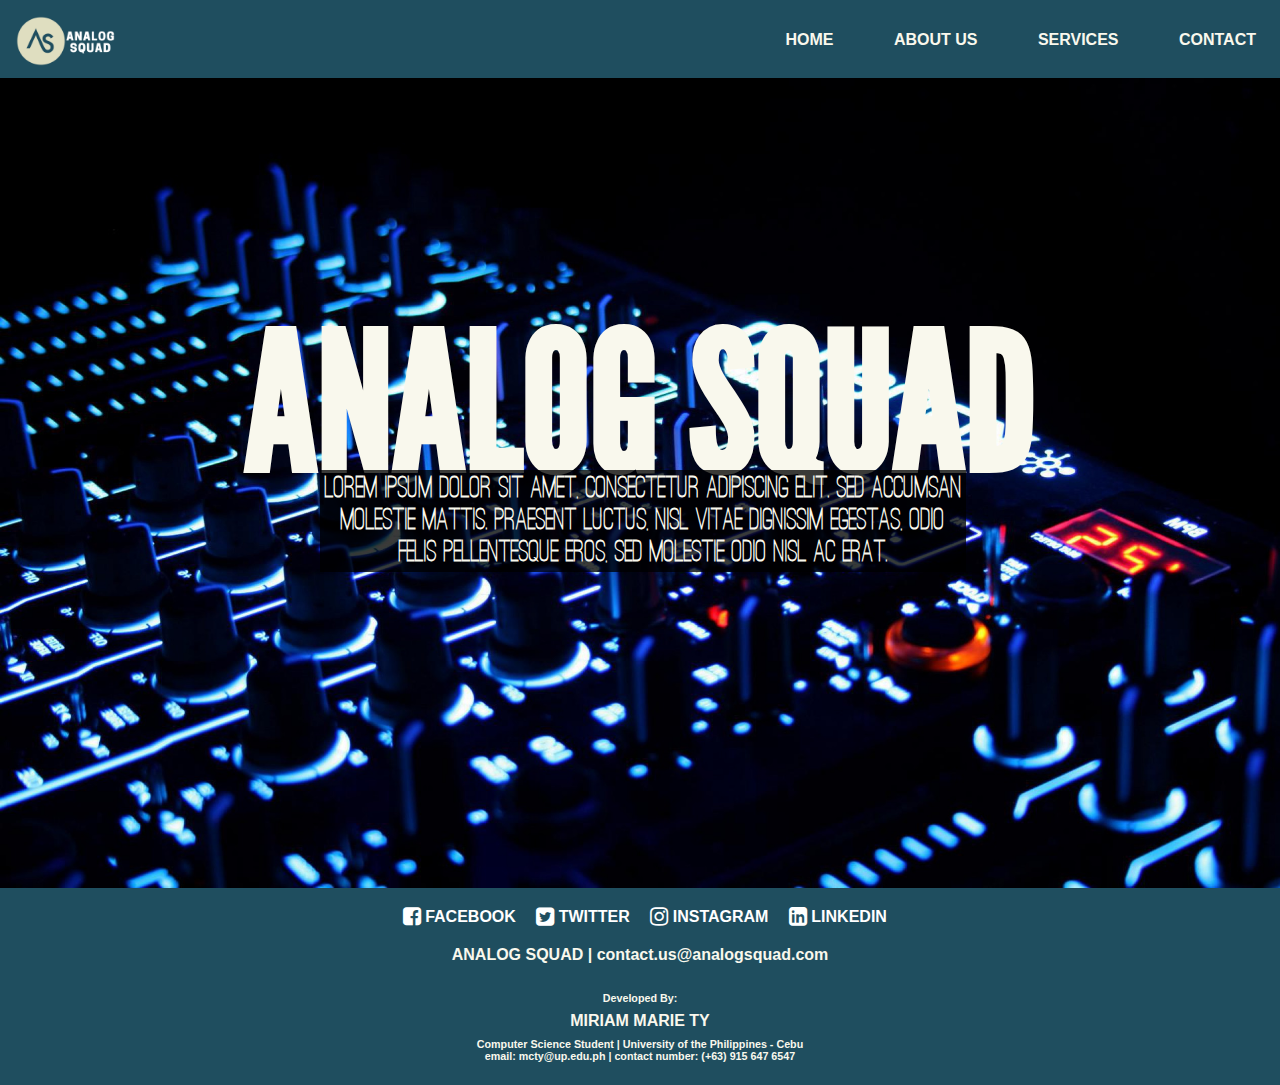
==== index.html @ 45467f46 "Add site title and dummy description" ====
<!DOCTYPE html>
<html lang="en">
<head>
    <meta charset="UTF-8">
    <title>Analog Squad</title>
    <link rel="stylesheet" href="index.css">
    <link href="https://maxcdn.bootstrapcdn.com/font-awesome/4.5.0/css/font-awesome.min.css" type="text/css" rel="stylesheet" media="screen,projection">
</head>
<body class=".Site">
<nav>
    <a href="#home"><img src="media/logo.png"></a>
    <ul>
        <li><a href="#home">HOME</a></li>
        <li><a href="#about-us">ABOUT US</a></li>
        <li><a href="#services">SERVICES</a></li>
        <li><a href="#contact">CONTACT</a></li>
    </ul>
</nav>
<main class=".Site-content">
    <div id="home">
        <h1 id="site-title">ANALOG SQUAD</h1>
        <h3 id="site-description">Lorem ipsum dolor sit amet, consectetur adipiscing elit. Sed accumsan molestie mattis.
            Praesent luctus, nisl vitae dignissim egestas, odio felis pellentesque eros, sed molestie odio nisl ac erat. </h3>t
    </div>
    <div id="about-us">

    </div>
    <div id="services">

    </div>
    <div id="contact"></div>

</main>
<footer>
    <ul id="social-media">
        <li><a href="fb.com"><i class="fa fa-facebook-square fa-lg" aria-hidden="true"></i>  FACEBOOK</a></li>
        <li><a href="fb.com"><i class="fa fa-twitter-square fa-lg" aria-hidden="true"></i>  TWITTER</a></li>
        <li><a href="fb.com"><i class="fa fa-instagram fa-lg" aria-hidden="true"></i>  INSTAGRAM</a></li>
        <li><a href="fb.com"><i class="fa fa-linkedin-square fa-lg" aria-hidden="true"></i>  LINKEDIN</a></li>
    </ul>
    <h4 id="contact-details">
        ANALOG SQUAD | contact.us@analogsquad.com
    </h4>
    <br>
    <div id="dev-info">
        <h6>Developed By:</h6>
        <h4>MIRIAM MARIE TY</h4>
        <h6>
            Computer Science Student | University of the Philippines - Cebu<br>
            email: mcty@up.edu.ph | contact number: (+63) 915 647 6547
        </h6>
    </div>
    <br>
</footer>
</body>
</html>
---- index.css ----
@font-face {
    font-family: 'TitleFont';
    src: url('./media/theleagueof-league-gothic-64c3ede/webfonts/leaguegothic-regular-webfont.ttf');
}

@font-face {
    font-family: 'DescFont';
    src: url('./media/ostrich-sans-master/webfonts/ostrich-sans-light.ttf');
}

body {
    overflow-x: hidden;
    margin: auto;
}

#contact-details {}

footer {
    color: #F9F8ED;
    text-align: center;
    font-family: arial;
    background-color: #1F4E5F;
    overflow: hidden;
    width: 100vw;
    margin: 0em;
}

footer > * {
    margin: 0.3em;
}

footer > div > * {
    margin: 0.5em;
}

footer > div > h4 {
    color:
}

footer ul {
    display: block;
    width: 100%;
    padding: 0;
}

footer ul li{
    display: inline-block;
    list-style-type: none;
}

footer > ul > li > a {
    font-weight: bold;
    color: white;
    display: block;
    line-height: 2em;
    padding: 0.5em 0.5em;
    text-decoration: none;
}

#home {
    margin-top: 78px;
    position: relative;
    width:100vw; /* or whatever width you want. */
    height: 90vh;
    background-image: url(media/home-bg.jpg);
    background-size: cover;
    background-repeat: no-repeat;
    display: inline-block;
}

nav {
    font-family: arial;
    background-color: #1F4E5F;
    overflow: hidden;
    position: fixed;
    width: 100%;
    z-index: 1;
}

nav > a > img {
    height: 50px;
    display: inline;
    line-height: 2em;
    margin-left: 1em;
    text-decoration: none;
    margin-top: 1em;
    margin-bottom: .5em;

}

nav ul {
    display: inline;
    float: right;
    margin-right: 1em;
    margin-bottom: 0em;
}

nav ul li{
    display: inline-block;
    list-style-type: none;
    margin-left: 2.5em;
}

nav > ul > li > a {
    font-weight: bold;
    color: #F9F8ED;
    display: block;
    line-height: 2em;
    padding: 0.5em 0.5em;
    text-decoration: none;
}

.Site {
  display: flex;
  min-height: 100vh;
  flex-direction: column;
}

.Site-content {
  flex: 1;
}

#site-title {
    font-family: 'TitleFont';
    font-size: 12em;
    color: #F9F8ED;
    text-align: center;
    position: absolute;
    top: 50%;
    left: 50%;
    width: 100%;
    margin-left: -50%;
    margin-top: -15%;
}

#site-description {
    background-color: rgba(0, 0, 0, 0.77);
    padding: 3px;
    font-family: 'DescFont';
    font-size: 2em;
    color: #F9F8ED;
    text-align: center;
    position: absolute;
    top: 50%;
    left: 50%;
    width: 50%;
    margin-left: -25%;
    margin-top: -1%;
}
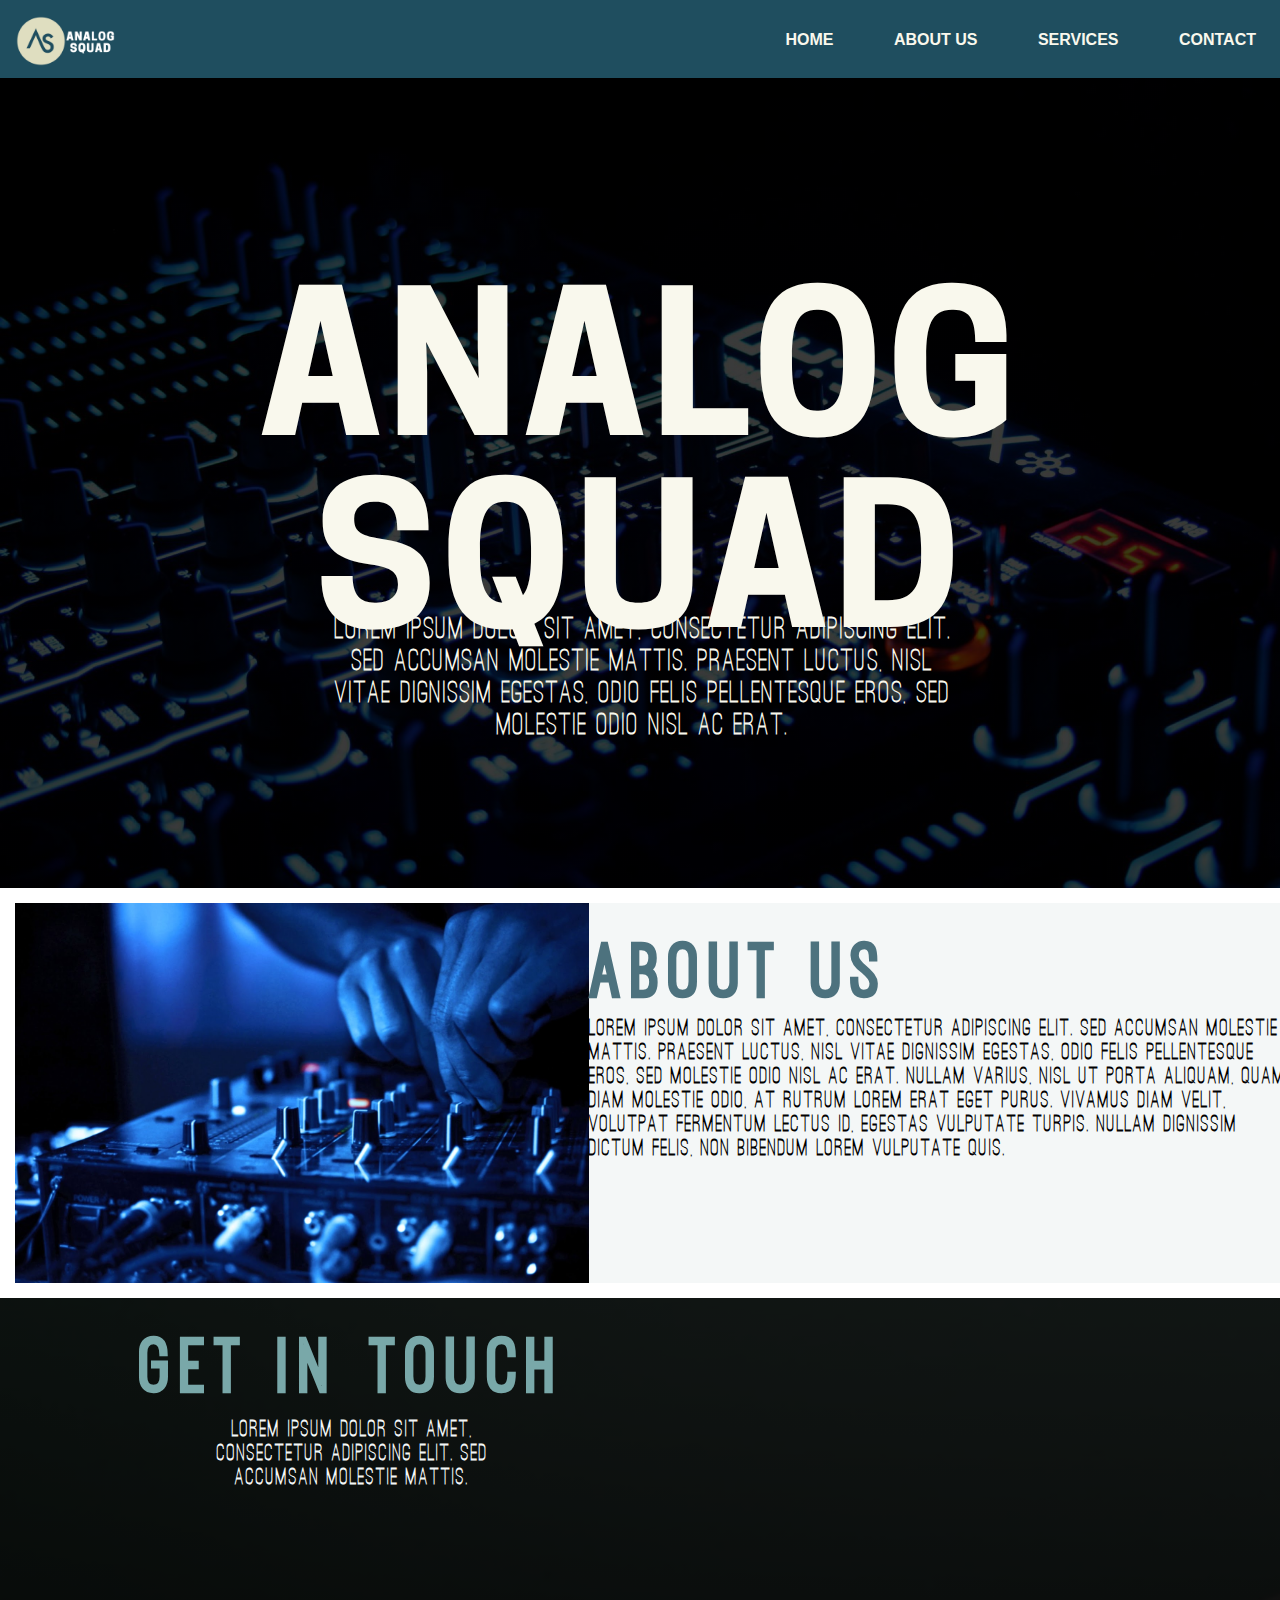
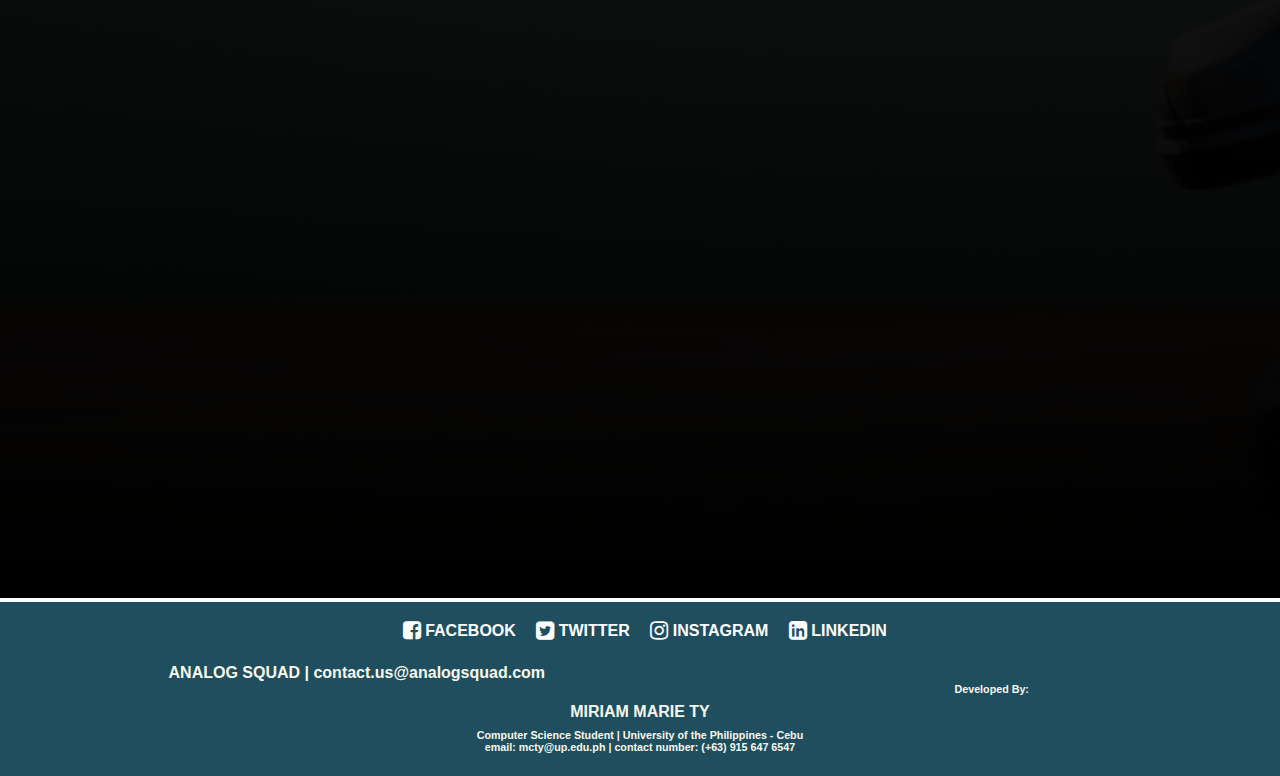
==== commit 13c1f2a6: "Add about us div. Partial contact div" ====
--- a/index.html
+++ b/index.html
@@ -18,17 +18,38 @@
 </nav>
 <main class=".Site-content">
     <div id="home">
-        <h1 id="site-title">ANALOG SQUAD</h1>
+        <h1 id="site-title">ANALOG<br>SQUAD</h1>
         <h3 id="site-description">Lorem ipsum dolor sit amet, consectetur adipiscing elit. Sed accumsan molestie mattis.
             Praesent luctus, nisl vitae dignissim egestas, odio felis pellentesque eros, sed molestie odio nisl ac erat. </h3>t
     </div>
     <div id="about-us">
+        <div id="about-img">
+            <span class="helper"></span><img src="./media/about-2.jpg">
+        </div>
+        <div id="about-description">
+            <h1>ABOUT US</h1><br>
+            <h3>
+                Lorem ipsum dolor sit amet, consectetur adipiscing elit. Sed accumsan molestie mattis.
+                Praesent luctus, nisl vitae dignissim egestas, odio felis pellentesque eros, sed molestie odio nisl ac erat.
+                Nullam varius, nisl ut porta aliquam, quam diam molestie odio, at rutrum lorem erat eget purus.
+                Vivamus diam velit, volutpat fermentum lectus id, egestas vulputate turpis.
+                Nullam dignissim dictum felis, non bibendum lorem vulputate quis.
+            </h3>
+        </div>
 
     </div>
     <div id="services">
 
     </div>
-    <div id="contact"></div>
+    <div id="contact">
+        <div id="contact-details">
+            <h1 id="contact-title">GET IN TOUCH</h1>
+            <p id="contact-description">Lorem ipsum dolor sit amet, consectetur adipiscing elit.
+                    Sed accumsan molestie mattis.</p>
+            
+        </div>
+
+    </div>
 
 </main>
 <footer>
--- a/index.css
+++ b/index.css
@@ -1,11 +1,16 @@
 @font-face {
     font-family: 'TitleFont';
-    src: url('./media/theleagueof-league-gothic-64c3ede/webfonts/leaguegothic-regular-webfont.ttf');
+    src: url('./media/cooper-hewit/CooperHewitt-Bold.otf');
 }
 
 @font-face {
     font-family: 'DescFont';
     src: url('./media/ostrich-sans-master/webfonts/ostrich-sans-light.ttf');
+}
+
+@font-face {
+    font-family: 'SecTitleFont';
+    src: url('./media/ostrich-sans-master/OstrichSansInline-Regular.otf');
 }
 
 body {
@@ -62,7 +67,7 @@
     position: relative;
     width:100vw; /* or whatever width you want. */
     height: 90vh;
-    background-image: url(media/home-bg.jpg);
+    background: linear-gradient(0deg, rgba(0, 0, 0, 0.77), rgba(0, 0, 0, 0.77)), url(media/home-bg.jpg);
     background-size: cover;
     background-repeat: no-repeat;
     display: inline-block;
@@ -131,10 +136,11 @@
     width: 100%;
     margin-left: -50%;
     margin-top: -15%;
+    letter-spacing: 5px;
+    line-height: 1em;
 }
 
 #site-description {
-    background-color: rgba(0, 0, 0, 0.77);
     padding: 3px;
     font-family: 'DescFont';
     font-size: 2em;
@@ -145,6 +151,88 @@
     left: 50%;
     width: 50%;
     margin-left: -25%;
-    margin-top: -1%;
-}
-
+    margin-top: 10%;
+    letter-spacing: 2px;
+}
+
+#about-us {
+    background-color: #F4F7F7;
+    height: 380px;
+    width: 100%;
+    position: relative;
+    margin: 15px;
+}
+
+#about-img {
+    float: left;
+    height: 100%;
+}
+
+#about-img > * {
+    vertical-align: middle;
+    height: 100%;
+}
+
+#about-description {
+    width: 60%;
+    margin-left: 40%;
+    position: relative;
+}
+
+#about-description > h3 {
+    font-family: 'DescFont';
+    width: 100%;
+    letter-spacing: 2px;
+    font-size: 1.5em;
+    margin: 0;
+}
+
+#about-description > h1 {
+    color: #4D727E;
+    font-family: 'SecTitleFont';
+    width: 100%;
+    font-size: 5em;
+    margin: 0;
+    letter-spacing: 10px;
+}
+
+.helper {
+    display: inline-block;
+    height: 100%;
+    vertical-align: middle;
+}
+
+#contact-details {
+    float: left;
+    width: 55%;
+}
+
+#contact-title {
+    font-family: 'SecTitleFont';
+    color: #79A8A9;
+    width: 100%;
+    font-size: 5em;
+    margin: 0;
+    letter-spacing: 10px;
+    text-align: center;
+}
+
+#contact-description{
+    font-weight: bold;
+    color: #F4F7F7;
+    font-family: 'DescFont';
+    letter-spacing: 2px;
+    font-size: 1.5em;
+    width: 50%;
+    margin-left: 25%;
+    text-align: center;
+}
+
+#contact {
+    height: 100vh;
+    width: 100%;
+    background: linear-gradient(0deg, rgb(0, 0, 0), rgba(0, 0, 0, 0.9)), url(media/contact-bg.jpeg);
+    background-size: cover;
+    background-repeat: no-repeat;
+    display: inline-block;
+}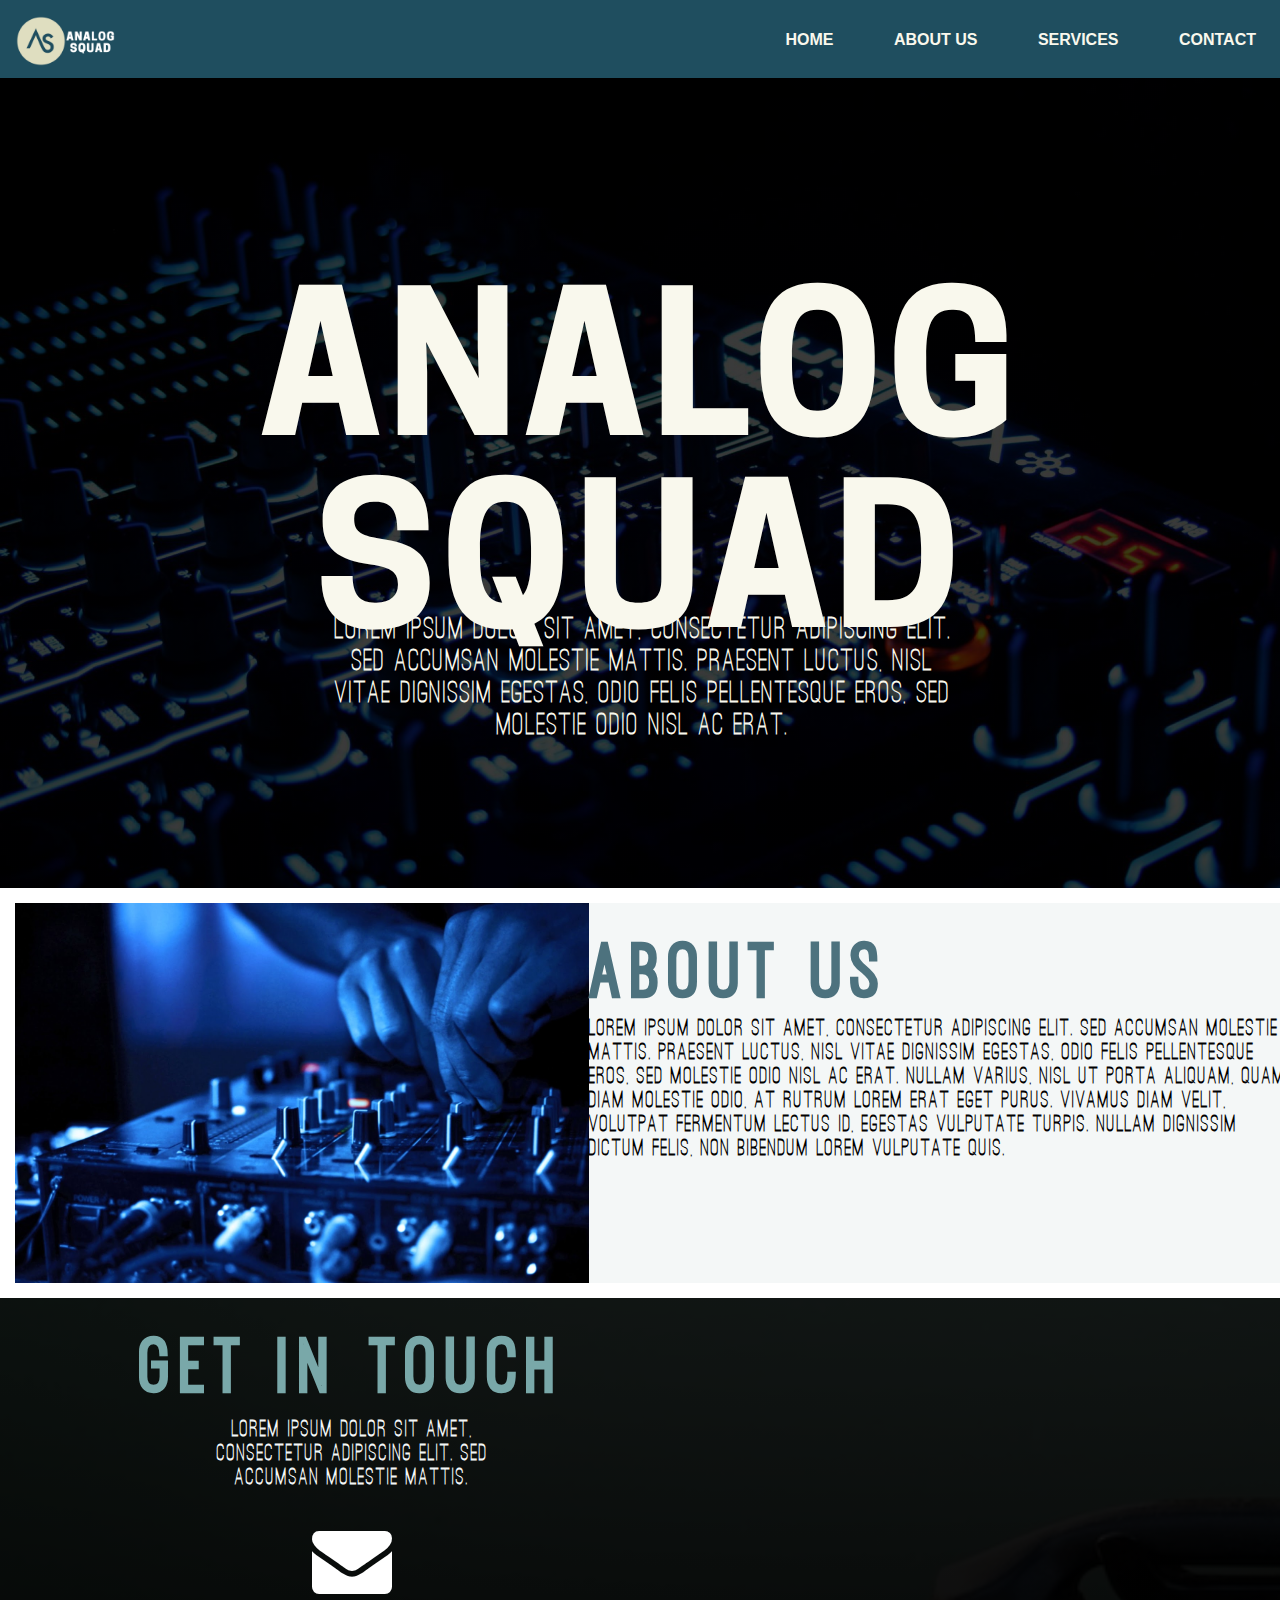
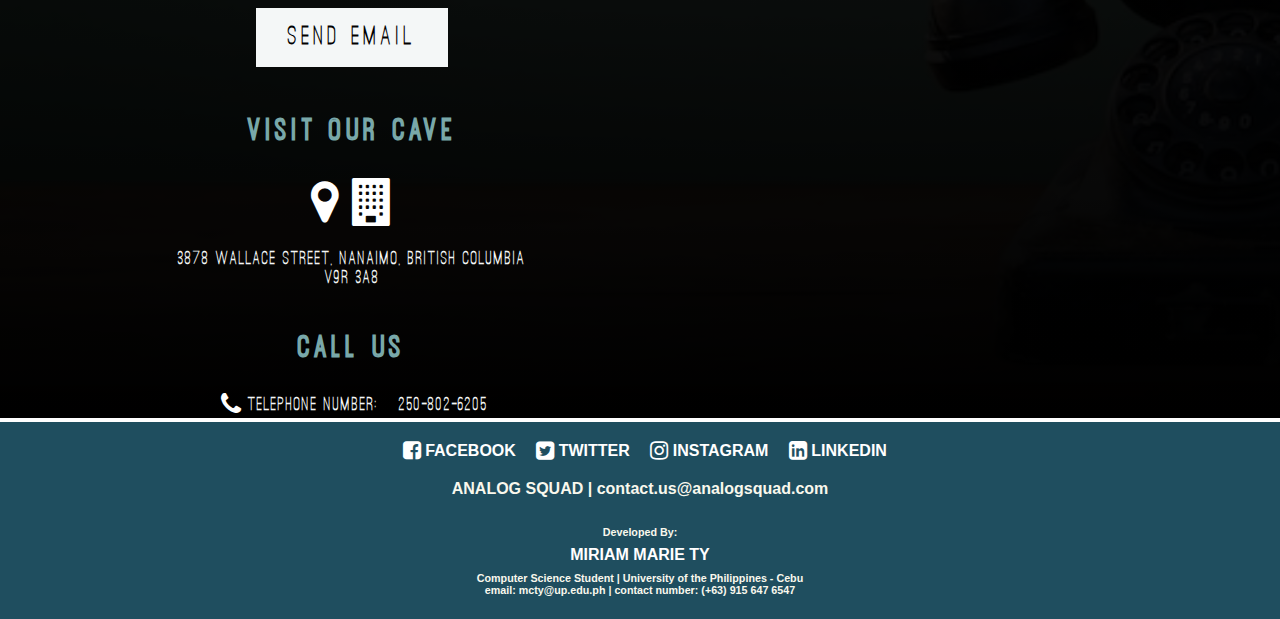
==== commit f9c58de8: "Add contact div" ====
--- a/index.html
+++ b/index.html
@@ -42,13 +42,22 @@
 
     </div>
     <div id="contact">
-        <div id="contact-details">
+        <div id="contact-div">
             <h1 id="contact-title">GET IN TOUCH</h1>
             <p id="contact-description">Lorem ipsum dolor sit amet, consectetur adipiscing elit.
-                    Sed accumsan molestie mattis.</p>
-            
+                Sed accumsan molestie mattis.</p>
+            <i class="fa fa-envelope fa-5x" aria-hidden="true"></i><br>
+            <button id="email-button"><a href="mailto:contact.us@analogsquad.com">Send Email</a></button>
+
+            <h3 id="sm-title">VISIT OUR CAVE</h3>
+            <i class="fa fa-map-marker fa-3x" aria-hidden="true"></i>
+            <i class="fa fa-building fa-3x" aria-hidden="true"></i><br>
+            <p id="address">3878 Wallace Street, Nanaimo, British Columbia V9R 3A8</p>
+            <h3 id="tel-title">CALL US</h3>
+            <p id="tel-number"><i class="fa fa-phone fa-lg" aria-hidden="true"></i>TELEPHONE NUMBER: 250-802-6205</p>
         </div>
-
+        <div id="other-div">
+        </div>
     </div>
 
 </main>
--- a/index.css
+++ b/index.css
@@ -39,7 +39,7 @@
 }
 
 footer > div > h4 {
-    color:
+    color: white;
 }
 
 footer ul {
@@ -115,6 +115,16 @@
     text-decoration: none;
 }
 
+nav > ul > li > a:hover {
+    font-weight: bold;
+    color: #11999E;
+    display: block;
+    line-height: 2em;
+    padding: 0.5em 0.5em;
+    text-decoration: none;
+}
+
+
 .Site {
   display: flex;
   min-height: 100vh;
@@ -202,9 +212,24 @@
     vertical-align: middle;
 }
 
-#contact-details {
+#contact {
+    height: 80vh;
+    width: 100%;
+    background: linear-gradient(0deg, rgb(0, 0, 0), rgba(0, 0, 0, 0.9)), url(media/contact-bg.jpeg);
+    background-size: cover;
+    background-repeat: no-repeat;
+    display: inline-block;
+    text-align: center;
+}
+
+#contact-div {
     float: left;
     width: 55%;
+}
+
+#other-div {
+    margin-left: 55%;
+    width: 45%;
 }
 
 #contact-title {
@@ -228,11 +253,80 @@
     text-align: center;
 }
 
-#contact {
-    height: 100vh;
-    width: 100%;
-    background: linear-gradient(0deg, rgb(0, 0, 0), rgba(0, 0, 0, 0.9)), url(media/contact-bg.jpeg);
-    background-size: cover;
-    background-repeat: no-repeat;
-    display: inline-block;
+#email-button > a {
+    color: black;
+    font-family: 'DescFont';
+    letter-spacing: 5px;
+    font-weight: 900;
+    font-size: 2em;
+    text-decoration: none;
+}
+
+#email-button {
+    background-color: rgb(244, 247, 247);
+    border: none;
+    color: white;
+    padding: 16px 32px;
+    text-decoration: none;
+    display: inline-block;
+    margin: 4px 2px;
+    cursor: pointer;
+}
+
+#email-button:hover {
+    background-color: rgba(244, 247, 247, 0.75);
+}
+
+#sm-title {
+    font-family: 'SecTitleFont';
+    color: #79A8A9;
+    width: 100%;
+    font-size: 2em;
+    letter-spacing: 5px;
+}
+
+#location-icons ul {
+    display: block;
+}
+
+#location-icons ul li{
+    display: inline-block;
+    list-style-type: none;
+}
+
+#contact i {
+    color: white;
+    padding: 5px;s
+}
+
+#address {
+    font-weight: bold;
+    color: #F4F7F7;
+    font-family: 'DescFont';
+    letter-spacing: 2px;
+    font-size: 1.2em;
+    width: 50%;
+    margin-left: 25%;
+    text-align: center;
+}
+
+#tel-title {
+    font-family: 'SecTitleFont';
+    color: #79A8A9;
+    width: 100%;
+    font-size: 2em;
+    letter-spacing: 5px;
+}
+
+#tel-number {
+    font-weight: bold;
+    color: #F4F7F7;
+    font-family: 'DescFont';
+    letter-spacing: 2px;
+    font-size: 1.2em;
+    width: 50%;
+    margin-left: 25%;
+    text-align: center;
+}
+
 }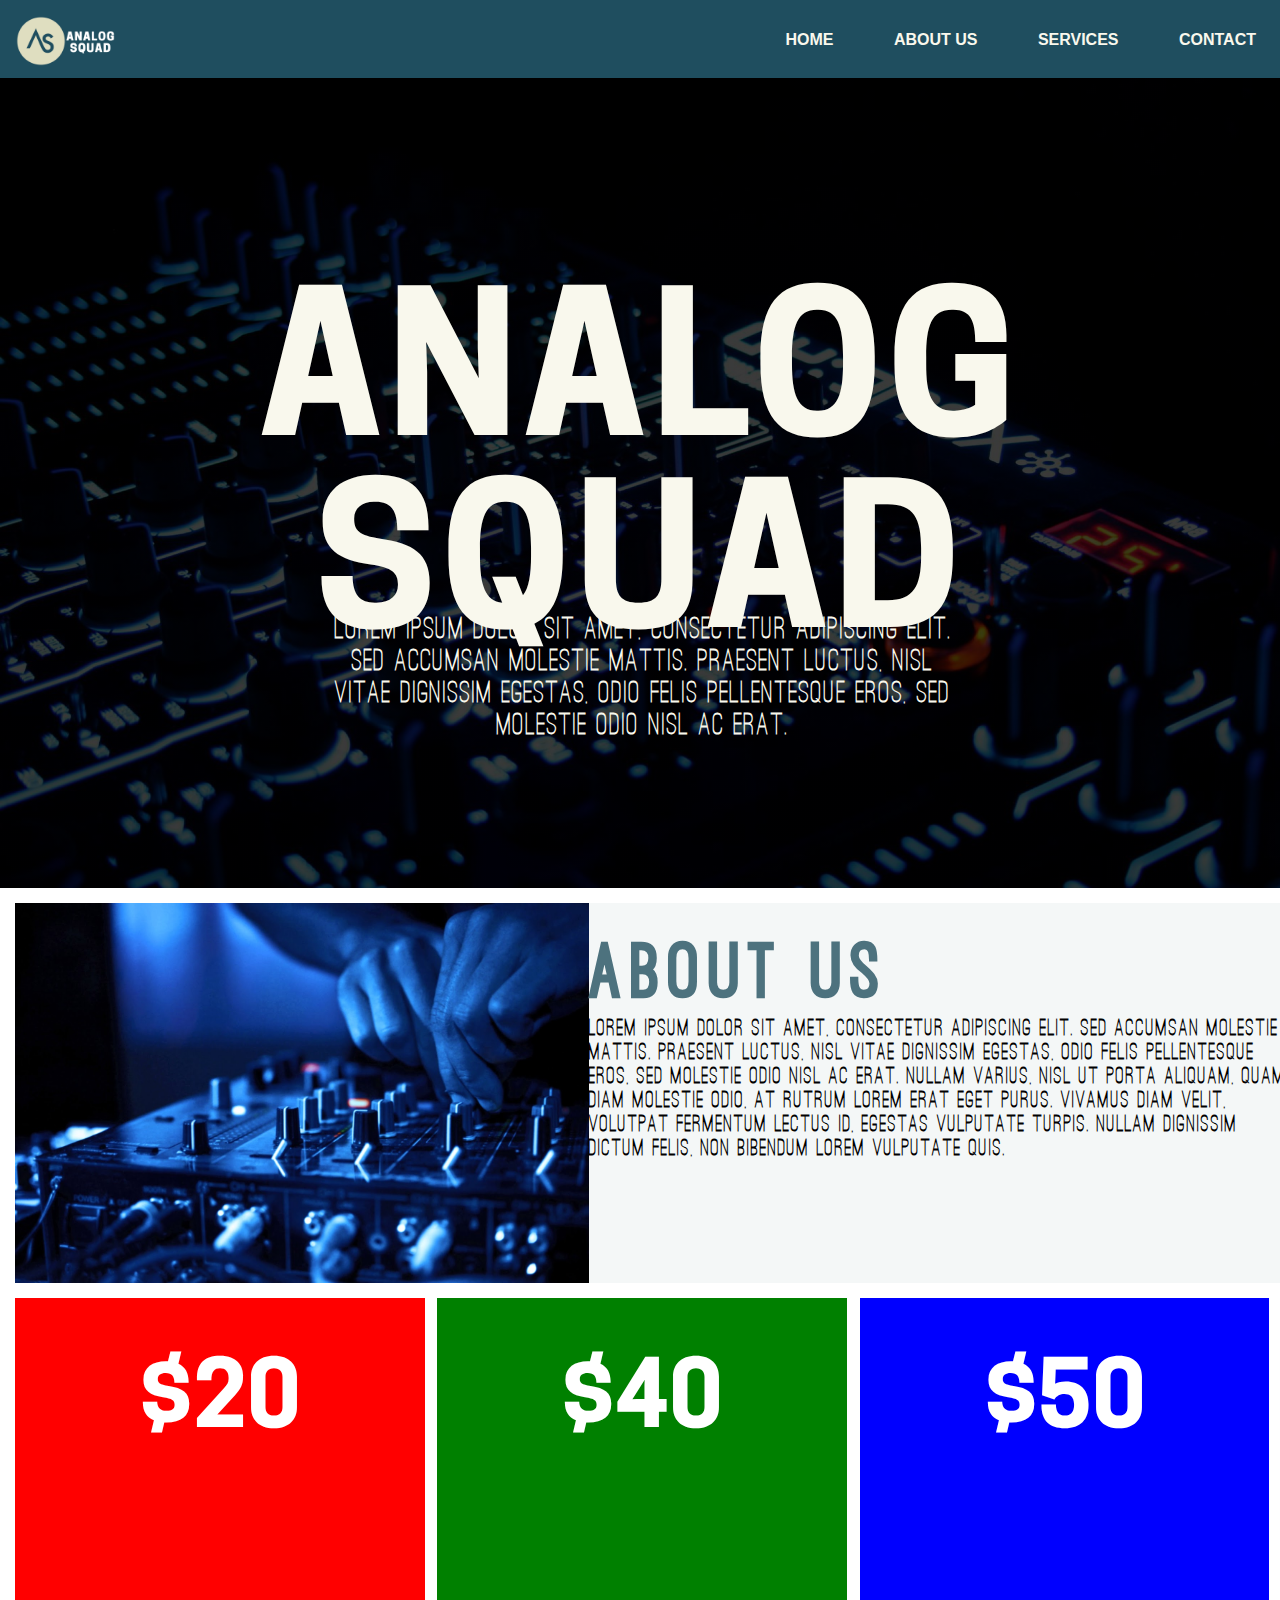
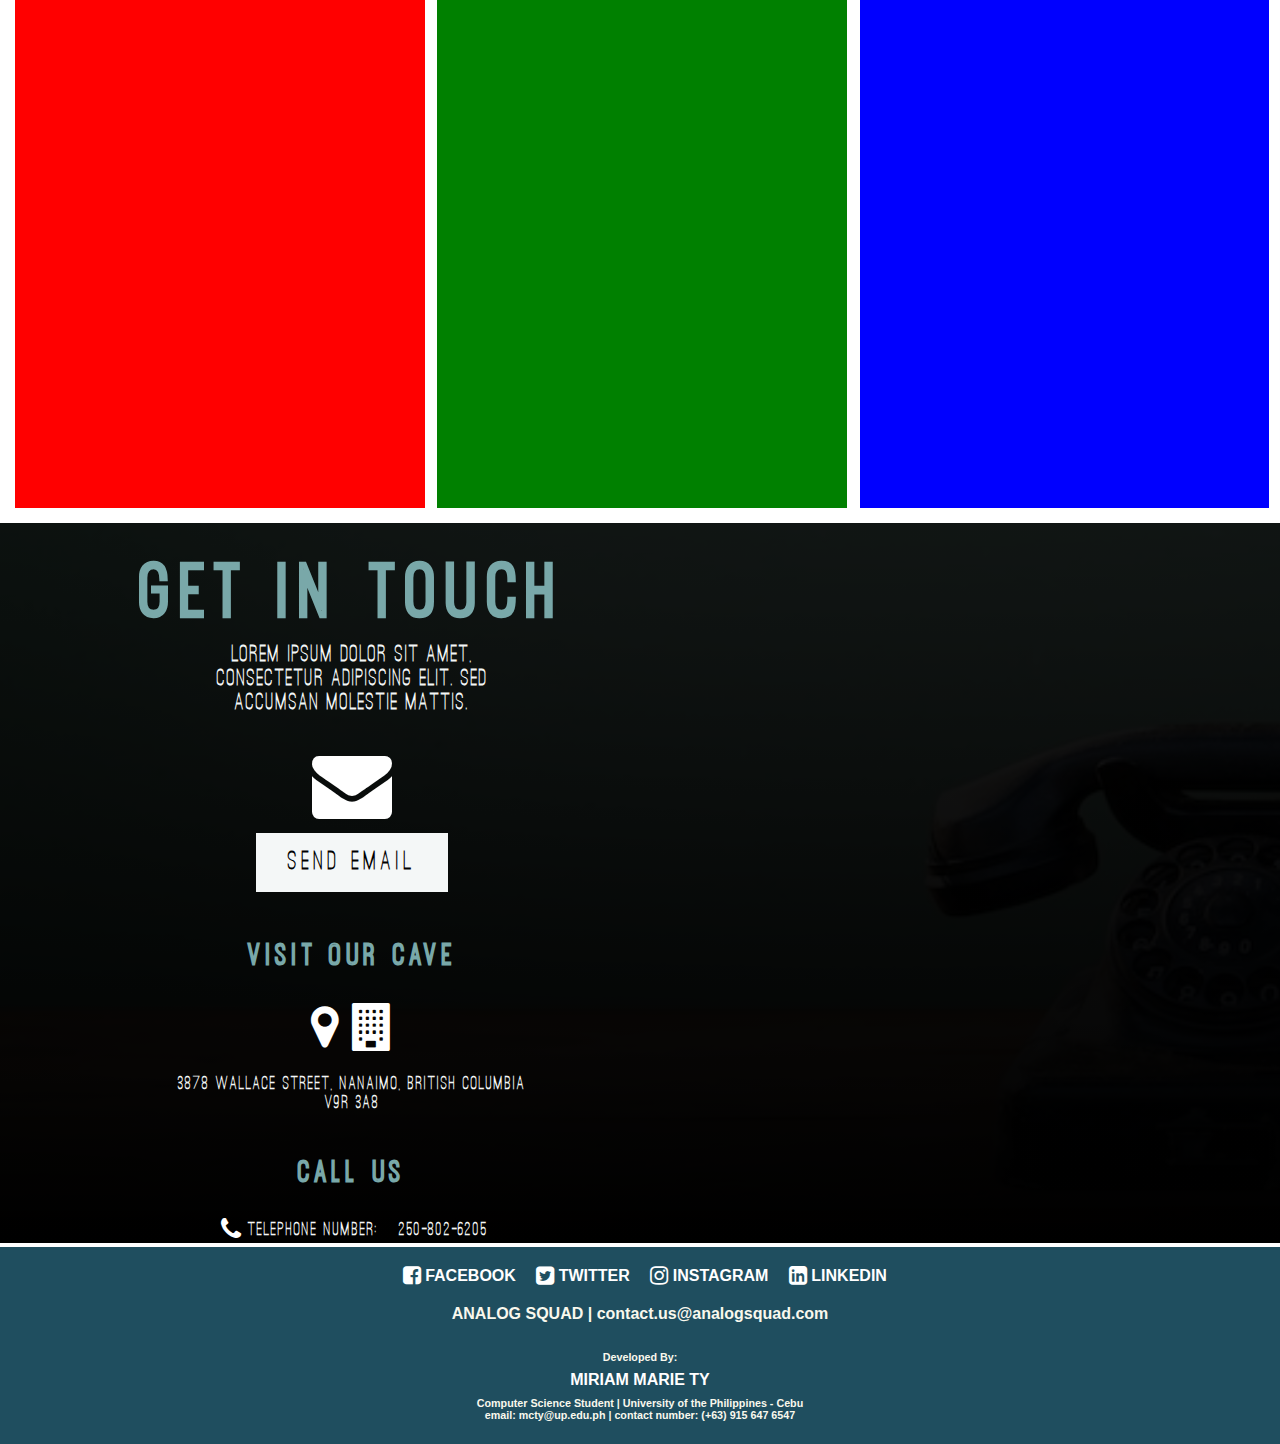
==== commit d9a05785: "Add initial service section." ====
--- a/index.html
+++ b/index.html
@@ -10,18 +10,20 @@
 <nav>
     <a href="#home"><img src="media/logo.png"></a>
     <ul>
-        <li><a href="#home">HOME</a></li>
-        <li><a href="#about-us">ABOUT US</a></li>
-        <li><a href="#services">SERVICES</a></li>
-        <li><a href="#contact">CONTACT</a></li>
+        <li><a href="#home-anchor">HOME</a></li>
+        <li><a href="#about-us-anchor">ABOUT US</a></li>
+        <li><a href="#services-anchor">SERVICES</a></li>
+        <li><a href="#contact-anchor">CONTACT</a></li>
     </ul>
 </nav>
 <main class=".Site-content">
+    <a class="anchor" id="home-anchor"></a>
     <div id="home">
         <h1 id="site-title">ANALOG<br>SQUAD</h1>
         <h3 id="site-description">Lorem ipsum dolor sit amet, consectetur adipiscing elit. Sed accumsan molestie mattis.
             Praesent luctus, nisl vitae dignissim egestas, odio felis pellentesque eros, sed molestie odio nisl ac erat. </h3>t
     </div>
+    <a class="anchor" id="about-us-anchor"></a>
     <div id="about-us">
         <div id="about-img">
             <span class="helper"></span><img src="./media/about-2.jpg">
@@ -38,9 +40,20 @@
         </div>
 
     </div>
+    <a class="anchor" id="services-anchor"></a>
     <div id="services">
+        <div class="column" id="col1">
+            <div class="price">$20</div>
+        </div>
+        <div class="column" id="col2">
+            <div class="price">$40</div>
+        </div>
+        <div class="column" id="col3">
+            <div class="price">$50</div>
+        </div>
+    </div>
 
-    </div>
+    <a class="anchor" id="contact-anchor"></a>
     <div id="contact">
         <div id="contact-div">
             <h1 id="contact-title">GET IN TOUCH</h1>
--- a/index.css
+++ b/index.css
@@ -329,4 +329,47 @@
     text-align: center;
 }
 
+.anchor {
+    display: block;
+    visibility: hidden;
+    position: relative;
+    top: -77px;
+}
+#services {
+    width: 100%;
+    position: relative;
+    height: 90vh;
+    margin: 15px;
+}
+
+#services div {
+    position: absolute;
+}
+
+#services .column {
+    width: 32%;
+    height: 100%;
+}
+
+#col1 {
+    background-color: red;
+}
+
+#col2 {
+    margin-left: 33%;
+    background-color: green;
+}
+
+#col3 {
+    margin-left: 66%;
+    background-color: blue;
+}
+
+.price {
+    width: 100%;
+    text-align: center;
+    font-size: 90px;
+    color: white;
+    top: 48px;
+    font-family: "TitleFont"
 }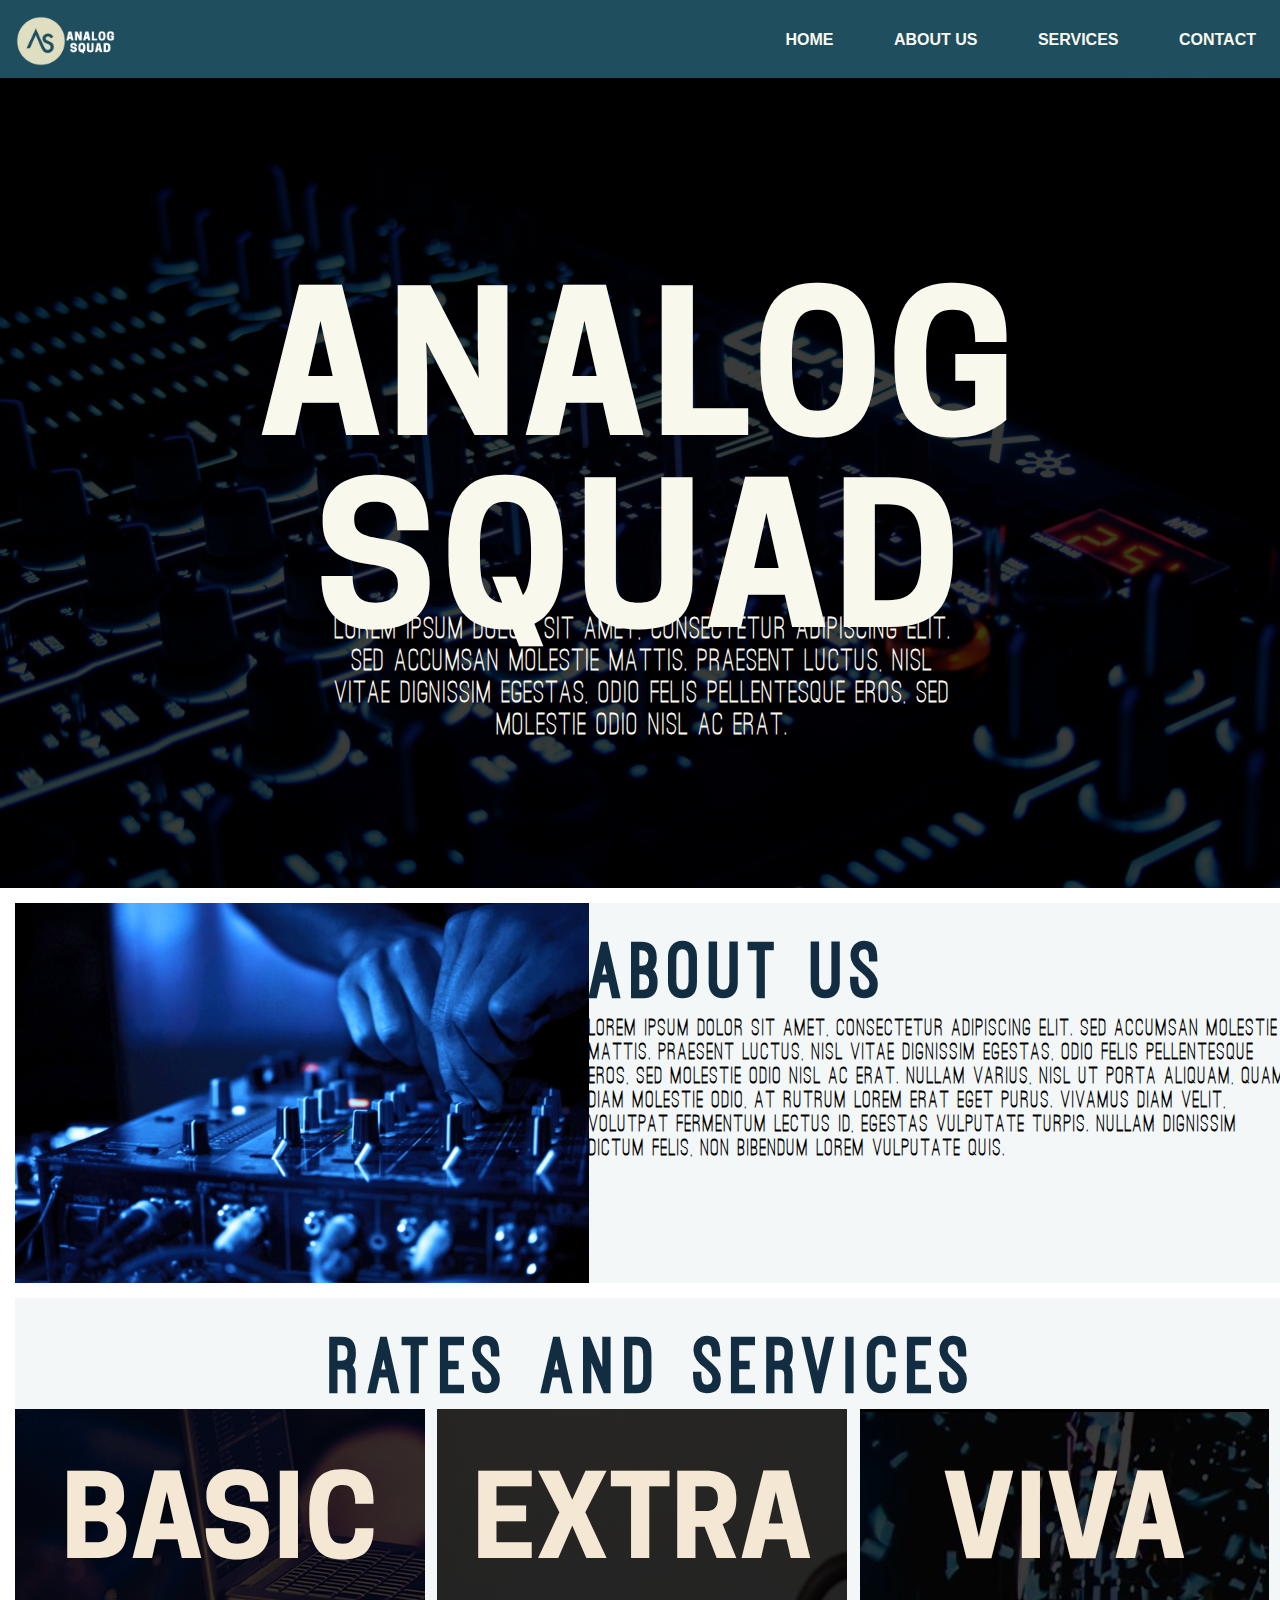
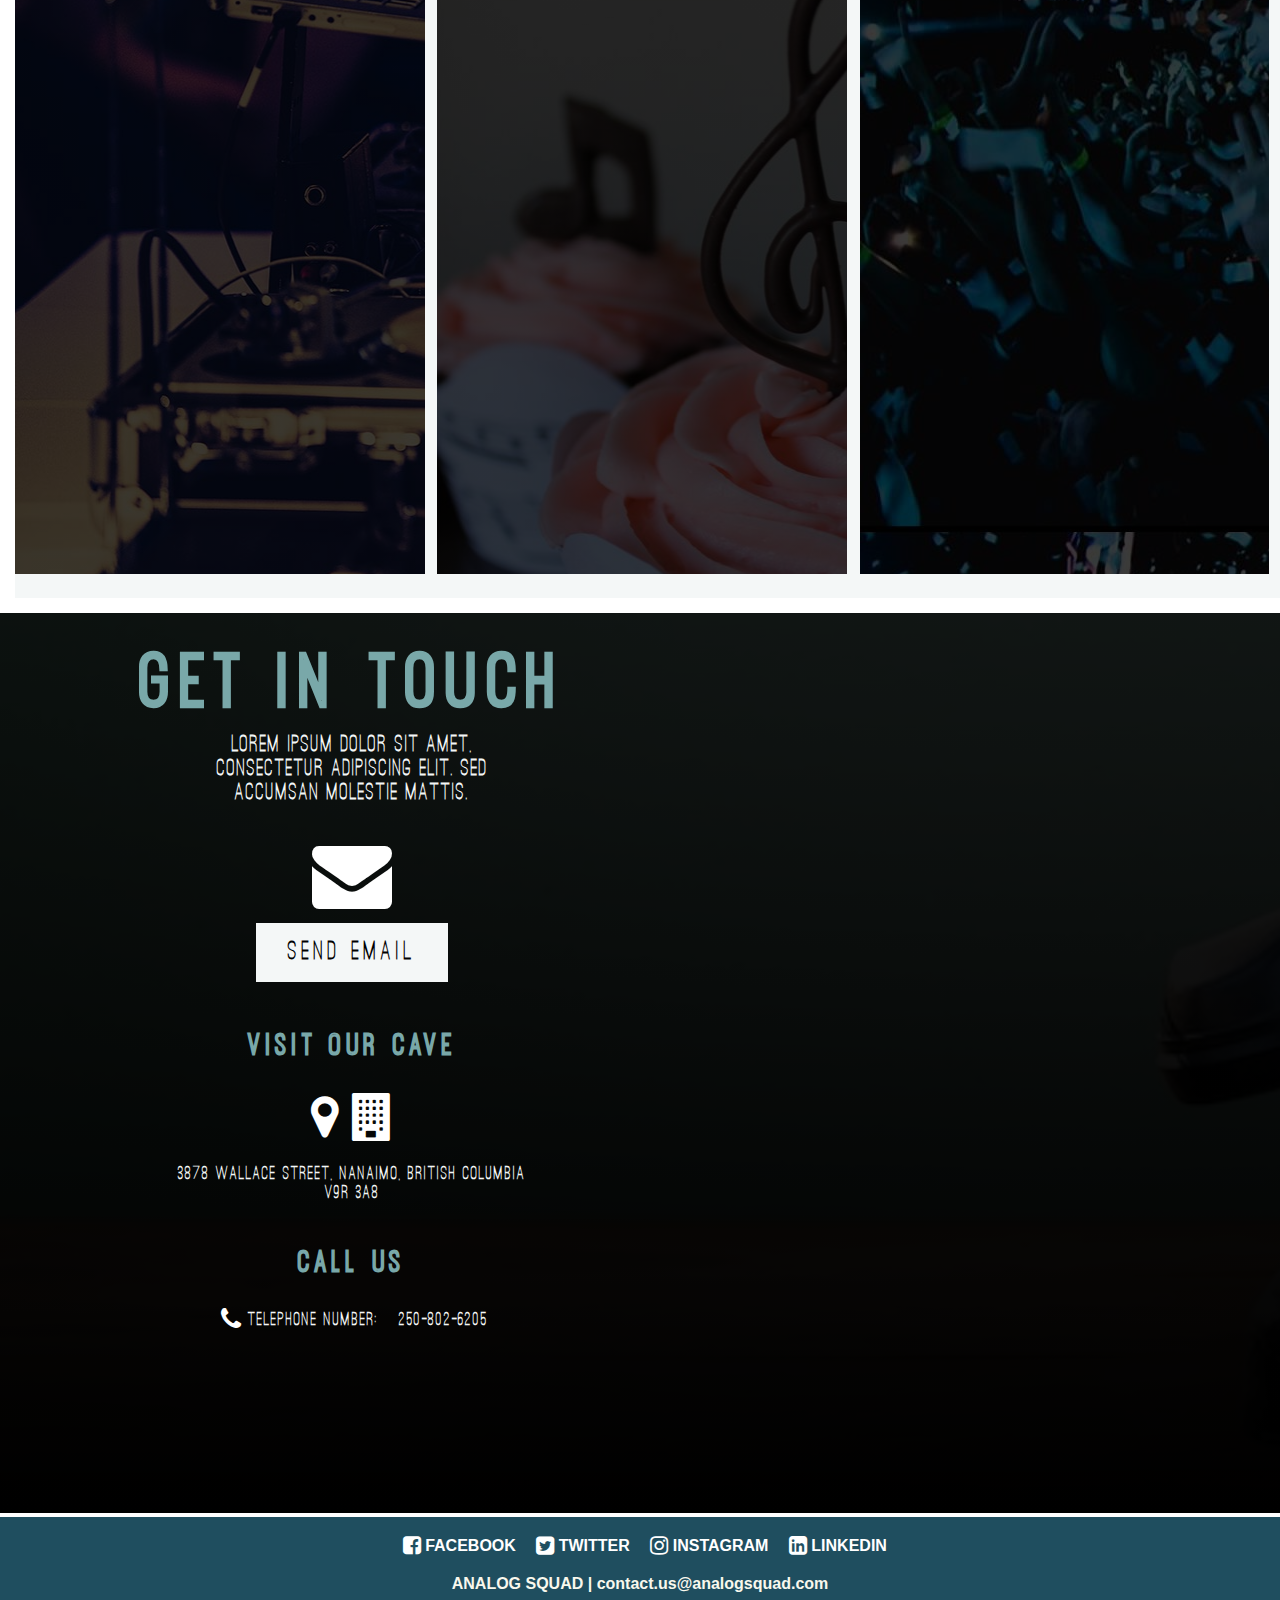
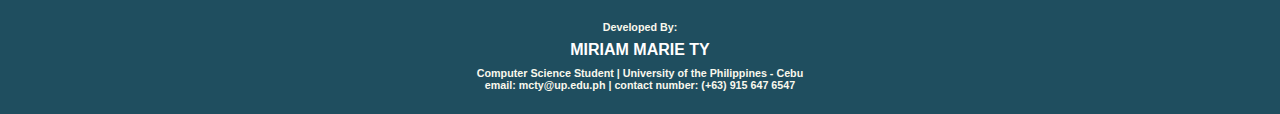
==== commit e9cdad51: "incomplete service div" ====
--- a/index.html
+++ b/index.html
@@ -29,7 +29,7 @@
             <span class="helper"></span><img src="./media/about-2.jpg">
         </div>
         <div id="about-description">
-            <h1>ABOUT US</h1><br>
+            <h1 class="secondary-title" id="about-title">ABOUT US</h1><br>
             <h3>
                 Lorem ipsum dolor sit amet, consectetur adipiscing elit. Sed accumsan molestie mattis.
                 Praesent luctus, nisl vitae dignissim egestas, odio felis pellentesque eros, sed molestie odio nisl ac erat.
@@ -42,21 +42,28 @@
     </div>
     <a class="anchor" id="services-anchor"></a>
     <div id="services">
+        <h1 class="secondary-title">RATES AND SERVICES</h1>
         <div class="column" id="col1">
-            <div class="price">$20</div>
+            <div class="service-title">BASIC</div>
+            <div id="rate">
+                
+            </div>
+            <div id="inclusions">
+                <
+            </div>
         </div>
         <div class="column" id="col2">
-            <div class="price">$40</div>
+            <div class="service-title">EXTRA</div>
         </div>
         <div class="column" id="col3">
-            <div class="price">$50</div>
+            <div class="service-title">VIVA</div>
         </div>
     </div>
 
     <a class="anchor" id="contact-anchor"></a>
     <div id="contact">
         <div id="contact-div">
-            <h1 id="contact-title">GET IN TOUCH</h1>
+            <h1 class="secondary-title" id="contact-title">GET IN TOUCH</h1>
             <p id="contact-description">Lorem ipsum dolor sit amet, consectetur adipiscing elit.
                 Sed accumsan molestie mattis.</p>
             <i class="fa fa-envelope fa-5x" aria-hidden="true"></i><br>
--- a/index.css
+++ b/index.css
@@ -17,8 +17,6 @@
     overflow-x: hidden;
     margin: auto;
 }
-
-#contact-details {}
 
 footer {
     color: #F9F8ED;
@@ -173,6 +171,10 @@
     margin: 15px;
 }
 
+#about-title {
+    color: #122D42;
+}
+
 #about-img {
     float: left;
     height: 100%;
@@ -197,8 +199,7 @@
     margin: 0;
 }
 
-#about-description > h1 {
-    color: #4D727E;
+.secondary-title {
     font-family: 'SecTitleFont';
     width: 100%;
     font-size: 5em;
@@ -206,6 +207,10 @@
     letter-spacing: 10px;
 }
 
+#contact-title {
+    color: #79A8A9;
+}
+
 .helper {
     display: inline-block;
     height: 100%;
@@ -213,7 +218,7 @@
 }
 
 #contact {
-    height: 80vh;
+    height: 100vh;
     width: 100%;
     background: linear-gradient(0deg, rgb(0, 0, 0), rgba(0, 0, 0, 0.9)), url(media/contact-bg.jpeg);
     background-size: cover;
@@ -230,16 +235,6 @@
 #other-div {
     margin-left: 55%;
     width: 45%;
-}
-
-#contact-title {
-    font-family: 'SecTitleFont';
-    color: #79A8A9;
-    width: 100%;
-    font-size: 5em;
-    margin: 0;
-    letter-spacing: 10px;
-    text-align: center;
 }
 
 #contact-description{
@@ -336,10 +331,16 @@
     top: -77px;
 }
 #services {
-    width: 100%;
-    position: relative;
-    height: 90vh;
+    background: #F4F7F7;
+    width: 100%;
+    position: relative;
+    height: 100vh;
     margin: 15px;
+}
+
+#services .secondary-title {
+    text-align: center;
+    color: #122D42;
 }
 
 #services div {
@@ -347,29 +348,43 @@
 }
 
 #services .column {
+    top: 111px;
     width: 32%;
-    height: 100%;
+    height: 85%;
 }
 
 #col1 {
-    background-color: red;
+    display: inline-block;
+    background-size: cover;
+    background-repeat: no-repeat;
+    background: linear-gradient(0deg, rgba(0, 0, 0, 0.77), rgba(0, 0, 0, 0.77)), url(media/wedding-col.jpg);
 }
 
 #col2 {
     margin-left: 33%;
-    background-color: green;
+    display: inline-block;
+    background-size: cover;
+    background-repeat: no-repeat;
+    background: linear-gradient(0deg, rgba(0, 0, 0, 0.77), rgba(0, 0, 0, 0.77)), url(media/birthday-col.jpg);
 }
 
 #col3 {
     margin-left: 66%;
-    background-color: blue;
-}
-
-.price {
-    width: 100%;
-    text-align: center;
-    font-size: 90px;
-    color: white;
+    display: inline-block;
+    background-size: cover;
+    background-repeat: no-repeat;
+    background: linear-gradient(0deg, rgba(0, 0, 0, 0.77), rgba(0, 0, 0, 0.77)), url(media/party-col.jpg);
+}
+
+.service-title {
+    width: 100%;
+    text-align: center;
+    font-size: 7em;
+    color: #F4E7D3;
     top: 48px;
-    font-family: "TitleFont"
+    font-family: 'TitleFont';
+}
+
+#service-title {
+
 }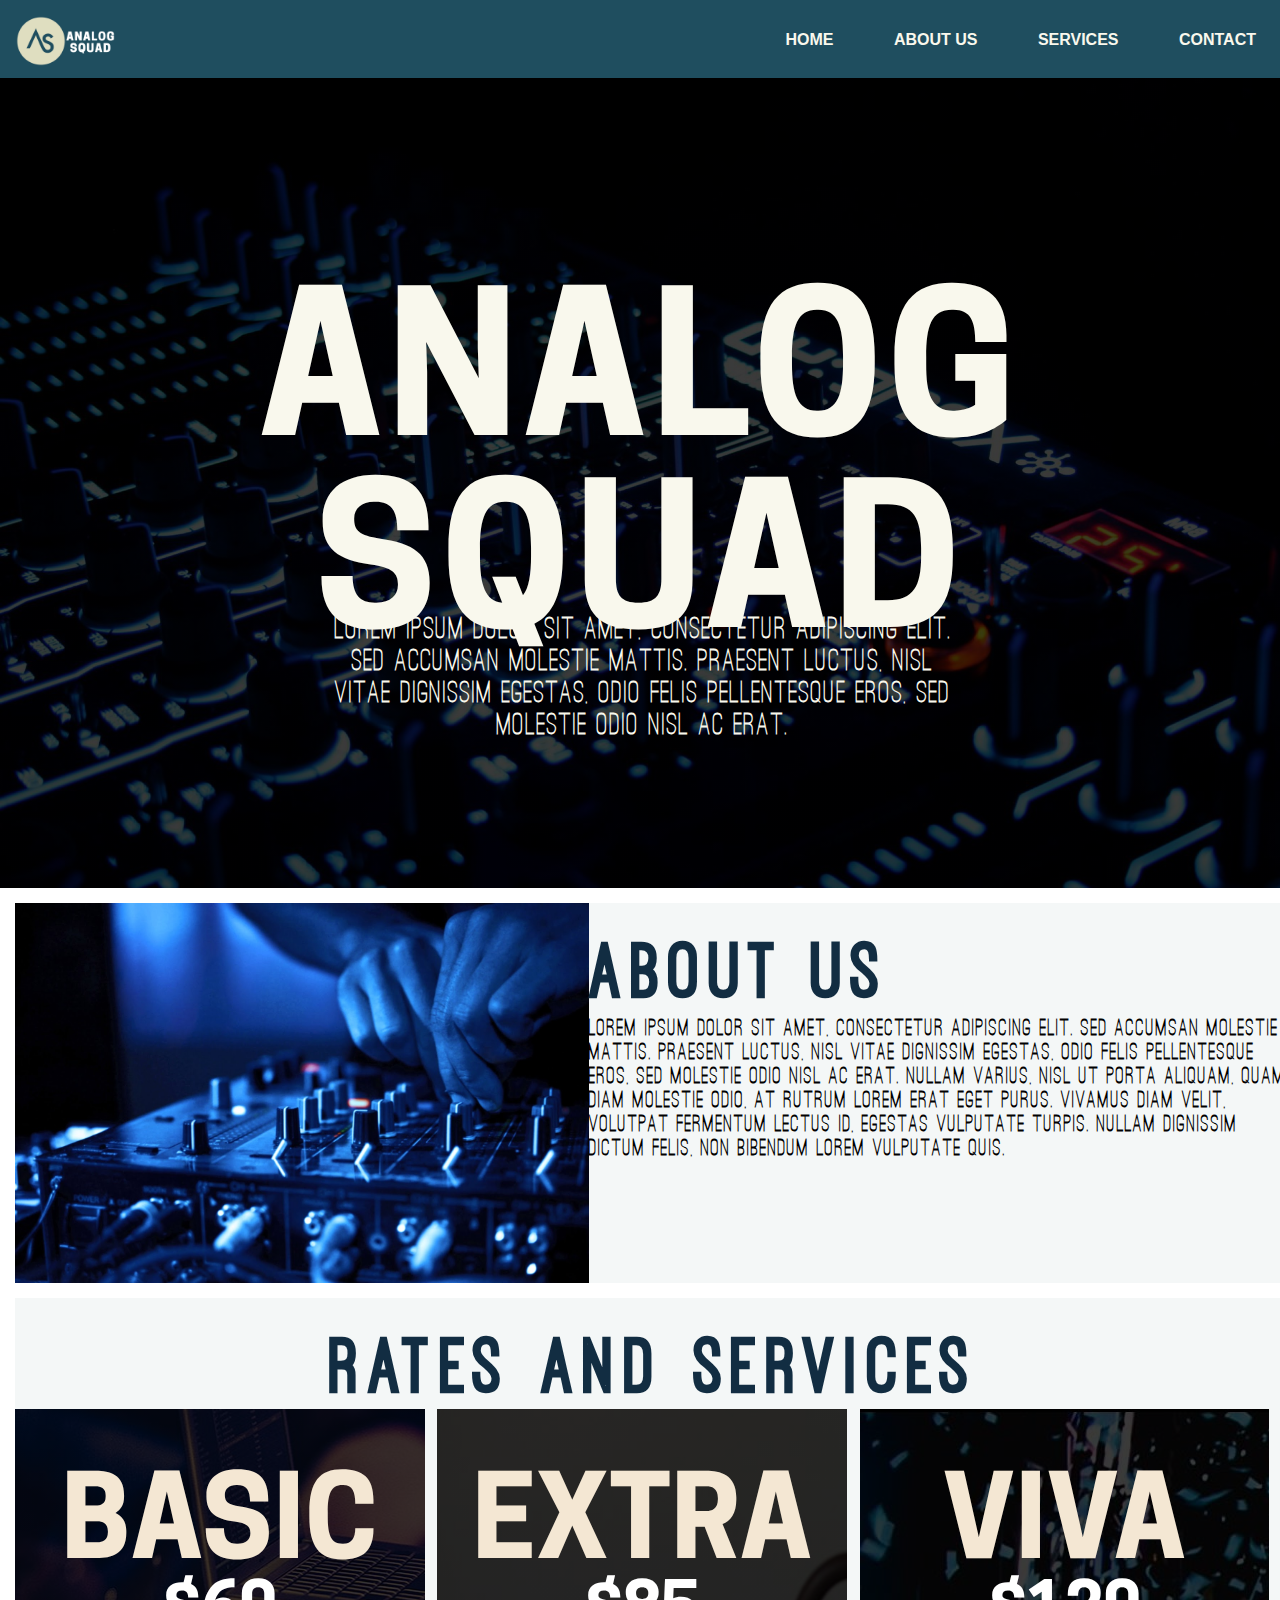
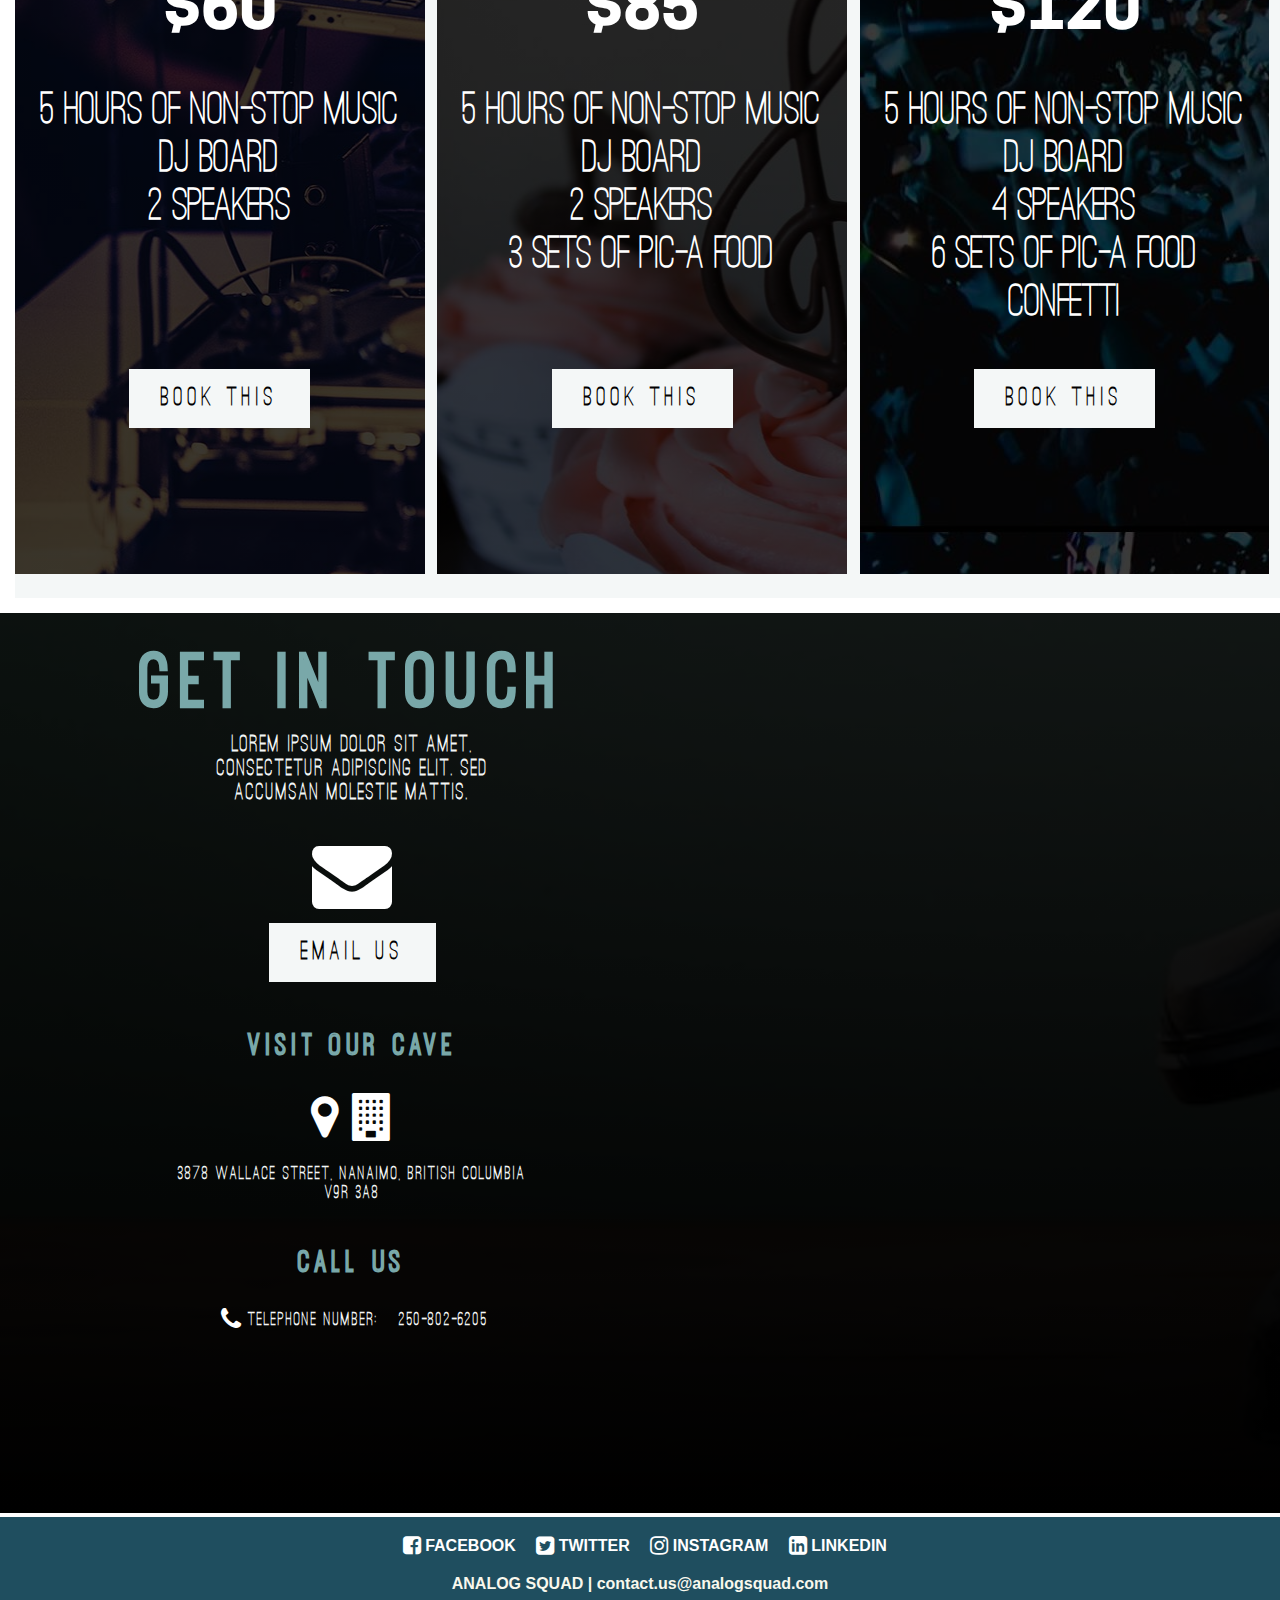
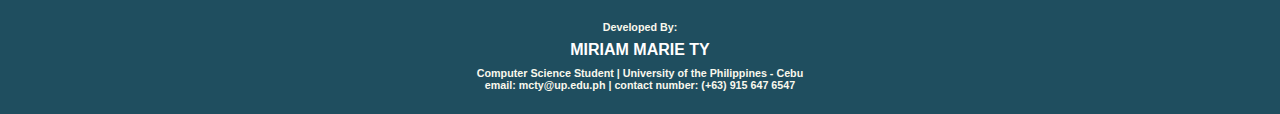
==== commit 4a5dfc02: "Add content in service div" ====
--- a/index.html
+++ b/index.html
@@ -9,7 +9,7 @@
 <body class=".Site">
 <nav>
     <a href="#home"><img src="media/logo.png"></a>
-    <ul>
+    <ul class="links">
         <li><a href="#home-anchor">HOME</a></li>
         <li><a href="#about-us-anchor">ABOUT US</a></li>
         <li><a href="#services-anchor">SERVICES</a></li>
@@ -45,18 +45,48 @@
         <h1 class="secondary-title">RATES AND SERVICES</h1>
         <div class="column" id="col1">
             <div class="service-title">BASIC</div>
-            <div id="rate">
-                
+            <div class="rate">
+                <h1>$60</h1>
             </div>
-            <div id="inclusions">
-                <
+            <div class="inclusions">
+                <p>
+                    5 Hours of Non-Stop Music<br>
+                    DJ Board<br>
+                    2 Speakers
+                </p>
             </div>
+            <button class="button service-button"><a href="mailto:contact.us@analogsquad.com">BOOK THIS</a></button>
         </div>
         <div class="column" id="col2">
             <div class="service-title">EXTRA</div>
+            <div class="rate">
+                <h1>$85</h1>
+            </div>
+            <div class="inclusions">
+                <p>
+                    5 Hours of Non-Stop Music<br>
+                    DJ Board<br>
+                    2 Speakers<br>
+                    3 Sets of Pic-a Food
+                </p>
+            </div>
+            <button class="button service-button"><a href="mailto:contact.us@analogsquad.com">BOOK THIS</a></button>
         </div>
         <div class="column" id="col3">
             <div class="service-title">VIVA</div>
+            <div class="rate">
+                <h1>$120</h1>
+            </div>
+            <div class="inclusions">
+                <p>
+                    5 Hours of Non-Stop Music<br>
+                    DJ Board<br>
+                    4 Speakers<br>
+                    6 Sets of Pic-a Food<br>
+                    Confetti
+                </p>
+            </div>
+            <button class="button service-button"><a href="mailto:contact.us@analogsquad.com">BOOK THIS</a></button>
         </div>
     </div>
 
@@ -67,7 +97,7 @@
             <p id="contact-description">Lorem ipsum dolor sit amet, consectetur adipiscing elit.
                 Sed accumsan molestie mattis.</p>
             <i class="fa fa-envelope fa-5x" aria-hidden="true"></i><br>
-            <button id="email-button"><a href="mailto:contact.us@analogsquad.com">Send Email</a></button>
+            <button class="button" id="email-button"><a href="mailto:contact.us@analogsquad.com">EMAIL US</a></button>
 
             <h3 id="sm-title">VISIT OUR CAVE</h3>
             <i class="fa fa-map-marker fa-3x" aria-hidden="true"></i>
@@ -82,7 +112,7 @@
 
 </main>
 <footer>
-    <ul id="social-media">
+    <ul class="links">
         <li><a href="fb.com"><i class="fa fa-facebook-square fa-lg" aria-hidden="true"></i>  FACEBOOK</a></li>
         <li><a href="fb.com"><i class="fa fa-twitter-square fa-lg" aria-hidden="true"></i>  TWITTER</a></li>
         <li><a href="fb.com"><i class="fa fa-instagram fa-lg" aria-hidden="true"></i>  INSTAGRAM</a></li>
--- a/index.css
+++ b/index.css
@@ -122,6 +122,15 @@
     text-decoration: none;
 }
 
+footer > ul > li > a:hover {
+    font-weight: bold;
+    color: #11999E;
+    display: block;
+    line-height: 2em;
+    padding: 0.5em 0.5em;
+    text-decoration: none;
+}
+
 
 .Site {
   display: flex;
@@ -248,7 +257,7 @@
     text-align: center;
 }
 
-#email-button > a {
+.button > a {
     color: black;
     font-family: 'DescFont';
     letter-spacing: 5px;
@@ -257,7 +266,7 @@
     text-decoration: none;
 }
 
-#email-button {
+.button {
     background-color: rgb(244, 247, 247);
     border: none;
     color: white;
@@ -268,7 +277,7 @@
     cursor: pointer;
 }
 
-#email-button:hover {
+.button:hover {
     background-color: rgba(244, 247, 247, 0.75);
 }
 
@@ -351,6 +360,7 @@
     top: 111px;
     width: 32%;
     height: 85%;
+    text-align: center;
 }
 
 #col1 {
@@ -385,6 +395,24 @@
     font-family: 'TitleFont';
 }
 
-#service-title {
-
-}+.rate {
+    margin-top: 120px;
+    color: white;
+    width: 100%;
+    text-align: center;
+    font-family: 'TitleFont';
+    font-size: 2em;
+}
+
+.inclusions {
+    width: 100%;
+    margin-top: 230px;
+    color: white;
+    font-weight: 900;
+    font-family: 'DescFont';
+    font-size: 3em;
+}
+
+.service-button {
+    margin-top: 560px;
+}
